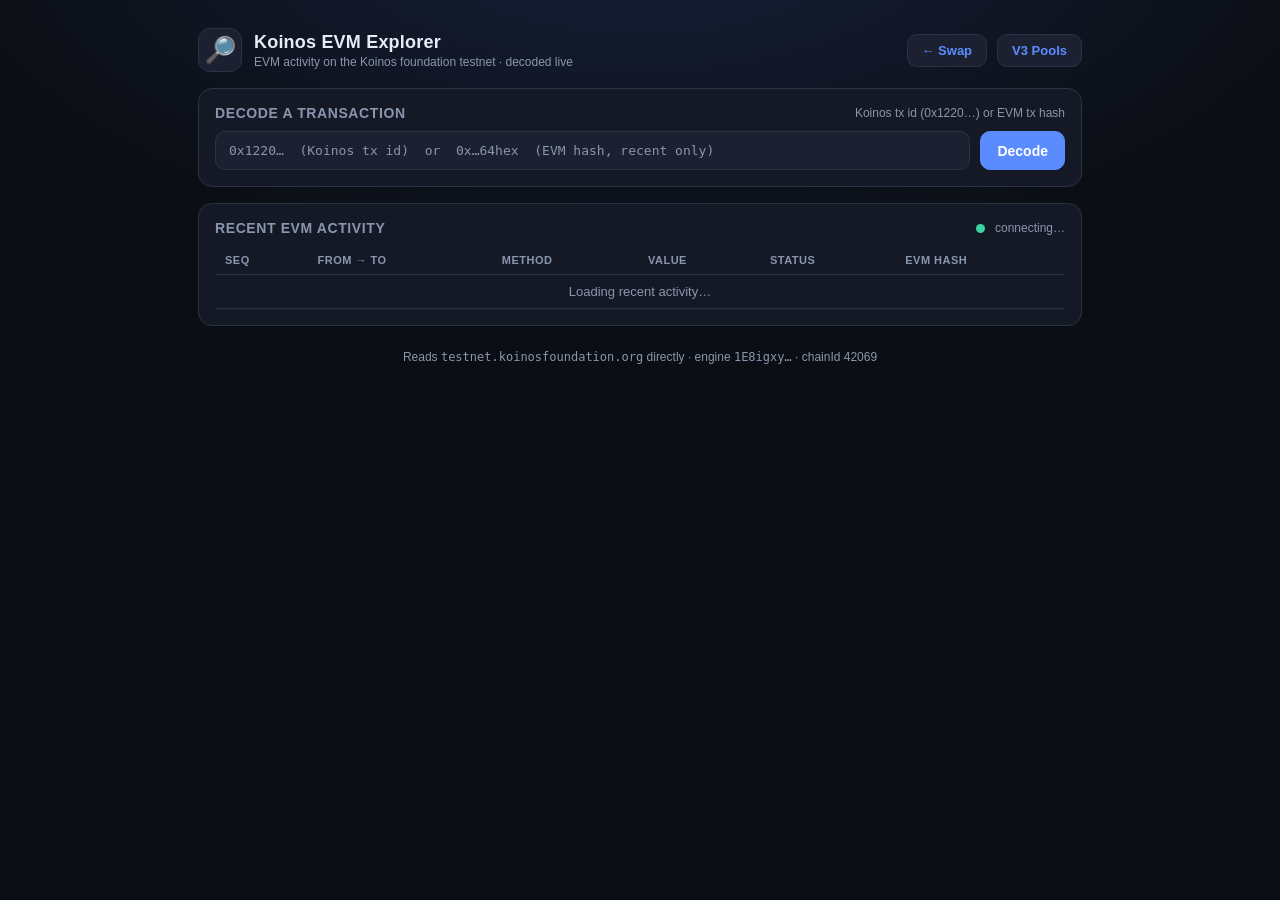
==== koinos-evm/ui/explorer.html @ c901d192 "Initial public release: Koinos EVM engine A proof-of-concept EVM execution layer for Koinos — revm c" ====
<!DOCTYPE html>
<html lang="en">
<head>
  <meta charset="UTF-8" />
  <meta name="viewport" content="width=device-width, initial-scale=1.0" />
  <title>Koinos EVM — Explorer</title>
  <link rel="stylesheet" href="styles.css" />
  <link rel="stylesheet" href="explorer.css" />
</head>
<body>
  <main class="app-wide">
    <header class="topbar">
      <div class="brand">
        <span class="logo">🔎</span>
        <div>
          <h1>Koinos EVM Explorer</h1>
          <p class="sub">EVM activity on the Koinos foundation testnet · decoded live</p>
        </div>
      </div>
      <span style="display:flex;gap:10px">
        <a class="navlink" href="index.html">← Swap</a>
        <a class="navlink" href="pool.html">V3 Pools</a>
      </span>
    </header>

    <section class="card">
      <div class="card-head">
        <h2>Decode a transaction</h2>
        <span class="hint">Koinos tx id (0x1220…) or EVM tx hash</span>
      </div>
      <div class="decode-row">
        <input id="decodeInput" type="text" autocomplete="off" spellcheck="false"
               placeholder="0x1220…  (Koinos tx id)  or  0x…64hex  (EVM hash, recent only)" />
        <button id="decodeBtn" class="btn btn-primary">Decode</button>
      </div>
      <div id="decodeResult"></div>
    </section>

    <section class="card">
      <div class="card-head">
        <h2>Recent EVM activity</h2>
        <div class="feed-status">
          <span id="feedDot" class="dot"></span>
          <span id="feedInfo" class="hint">connecting…</span>
        </div>
      </div>
      <table class="feed">
        <thead>
          <tr>
            <th>Seq</th>
            <th>From → To</th>
            <th>Method</th>
            <th>Value</th>
            <th>Status</th>
            <th>EVM hash</th>
          </tr>
        </thead>
        <tbody id="feedBody">
          <tr><td colspan="6" class="empty-feed">Loading recent activity…</td></tr>
        </tbody>
      </table>
    </section>

    <footer class="foot">
      Reads <code>testnet.koinosfoundation.org</code> directly · engine
      <code id="engineFoot">1E8igxy…</code> · chainId 42069
    </footer>
  </main>
  <script type="module" src="explorer.js"></script>
</body>
</html>
---- koinos-evm/ui/styles.css ----
:root {
  --bg: #0b0e14;
  --panel: #141925;
  --panel-2: #1b2130;
  --border: #2a3346;
  --text: #e6ebf5;
  --muted: #8a96ad;
  --accent: #5b8cff;
  --accent-2: #38d39f;
  --danger: #ff6b6b;
  --radius: 14px;
}

* { box-sizing: border-box; }

body {
  margin: 0;
  font-family: -apple-system, BlinkMacSystemFont, "Segoe UI", Roboto, Helvetica, Arial, sans-serif;
  background: radial-gradient(1200px 600px at 50% -10%, #16203a 0%, var(--bg) 60%);
  color: var(--text);
  min-height: 100vh;
}

.app {
  max-width: 480px;
  margin: 0 auto;
  padding: 28px 18px 60px;
  display: flex;
  flex-direction: column;
  gap: 16px;
}

.topbar {
  display: flex;
  align-items: center;
  justify-content: space-between;
  gap: 12px;
}

.brand { display: flex; align-items: center; gap: 12px; }
.brand .logo {
  font-size: 26px;
  width: 44px; height: 44px;
  display: grid; place-items: center;
  background: var(--panel-2);
  border: 1px solid var(--border);
  border-radius: 12px;
}
.brand h1 { font-size: 18px; margin: 0; letter-spacing: .2px; }
.brand .sub { margin: 2px 0 0; font-size: 12px; color: var(--muted); }

.card {
  background: var(--panel);
  border: 1px solid var(--border);
  border-radius: var(--radius);
  padding: 16px;
}

.card-head {
  display: flex; align-items: center; justify-content: space-between;
  margin-bottom: 10px;
}
.card-head h2 { font-size: 14px; margin: 0; color: var(--muted); font-weight: 600; text-transform: uppercase; letter-spacing: .6px; }

.status-row {
  display: flex; align-items: center; justify-content: space-between;
  padding: 6px 0;
}
.status-row + .status-row { border-top: 1px solid var(--border); }
.label { color: var(--muted); font-size: 13px; }
.status code { font-size: 13px; color: var(--text); }

.pill {
  font-size: 12px; padding: 4px 10px; border-radius: 999px;
  background: rgba(56,211,159,.12); color: var(--accent-2);
  border: 1px solid rgba(56,211,159,.3);
}
.pill.warn { background: rgba(255,107,107,.12); color: var(--danger); border-color: rgba(255,107,107,.3); }

.balances { list-style: none; margin: 0; padding: 0; display: flex; flex-direction: column; gap: 8px; }
.bal {
  display: flex; align-items: center; justify-content: space-between;
  background: var(--panel-2); border: 1px solid var(--border);
  border-radius: 10px; padding: 12px 14px;
}
.bal .sym { font-weight: 600; }
.bal .amt { font-variant-numeric: tabular-nums; color: var(--text); }
.bal .name { color: var(--muted); font-size: 12px; margin-left: 8px; font-weight: 400; }

.hint { font-size: 12px; color: var(--muted); }

.faucet-btns { display: flex; gap: 10px; flex-wrap: wrap; }
.faucet-btns .btn { flex: 1 1 140px; }

.swap-row {
  display: flex; align-items: center; gap: 10px;
  background: var(--panel-2); border: 1px solid var(--border);
  border-radius: 10px; padding: 10px 12px;
}
.swap-row .amount {
  flex: 1; min-width: 0; background: transparent; border: none; outline: none;
  color: var(--text); font-size: 22px; font-variant-numeric: tabular-nums;
}
.swap-row .amount::placeholder { color: var(--muted); }
.token-sel {
  background: var(--panel); color: var(--text);
  border: 1px solid var(--border); border-radius: 8px;
  padding: 8px 10px; font: inherit; font-weight: 600; cursor: pointer;
}
.swap-sub {
  display: flex; align-items: center; justify-content: space-between;
  font-size: 12px; color: var(--muted); margin: 6px 2px 0;
}
.swap-sub .amt, #balIn, #balOut { font-variant-numeric: tabular-nums; }
.link-btn {
  background: none; border: none; color: var(--accent);
  font: inherit; font-size: 12px; font-weight: 600; cursor: pointer; padding: 0;
}
.link-btn:hover:not(:disabled) { text-decoration: underline; }
.link-btn:disabled { color: var(--muted); cursor: not-allowed; }

.swap-flip { display: flex; justify-content: center; margin: 6px 0; }
.swap-flip .btn { padding: 4px 12px; font-size: 16px; line-height: 1; }
.swap-meta { color: var(--muted); font-size: 12px; margin: 10px 2px; min-height: 16px; }
.swap-btn { width: 100%; margin-top: 4px; padding: 13px; }

.btn {
  font: inherit; font-size: 14px; font-weight: 600;
  border-radius: 10px; padding: 10px 16px;
  border: 1px solid var(--border); background: var(--panel-2); color: var(--text);
  cursor: pointer; transition: filter .15s ease, opacity .15s ease;
}
.btn:hover:not(:disabled) { filter: brightness(1.12); }
.btn:disabled { opacity: .5; cursor: not-allowed; }
.btn-primary { background: var(--accent); border-color: var(--accent); color: #fff; }
.btn-ghost { padding: 6px 10px; background: transparent; }

.toast {
  position: fixed; left: 50%; bottom: 22px; transform: translateX(-50%);
  max-width: 440px; width: calc(100% - 36px);
  background: var(--panel-2); border: 1px solid var(--border);
  border-radius: 10px; padding: 12px 14px; font-size: 13px;
  box-shadow: 0 8px 30px rgba(0,0,0,.4);
}
.toast.err { border-color: rgba(255,107,107,.5); color: var(--danger); }
.toast.ok { border-color: rgba(56,211,159,.5); }
.toast-link { color: var(--accent); text-decoration: underline; font-weight: 600; white-space: nowrap; }

.foot { text-align: center; color: var(--muted); font-size: 12px; margin-top: 8px; }
.foot code, .status code, code { font-family: ui-monospace, SFMono-Regular, Menlo, monospace; }

.hidden { display: none !important; }
---- koinos-evm/ui/explorer.css ----
/* Explorer-specific styles. Loaded AFTER styles.css; reuses its design tokens. */

.app-wide {
  max-width: 920px;
  margin: 0 auto;
  padding: 28px 18px 60px;
  display: flex;
  flex-direction: column;
  gap: 16px;
}

.navlink {
  font-size: 13px;
  font-weight: 600;
  color: var(--accent);
  text-decoration: none;
  border: 1px solid var(--border);
  background: var(--panel-2);
  border-radius: 10px;
  padding: 8px 14px;
}
.navlink:hover { filter: brightness(1.15); }

.feed-status { display: flex; align-items: center; gap: 10px; }
.dot {
  width: 9px; height: 9px; border-radius: 50%;
  background: var(--accent-2); box-shadow: 0 0 0 0 rgba(56,211,159,.5);
}
.dot.live { animation: pulse 1.8s infinite; }
.dot.err { background: var(--danger); }
@keyframes pulse {
  0% { box-shadow: 0 0 0 0 rgba(56,211,159,.45); }
  70% { box-shadow: 0 0 0 7px rgba(56,211,159,0); }
  100% { box-shadow: 0 0 0 0 rgba(56,211,159,0); }
}

/* Decode box */
.decode-row { display: flex; gap: 10px; flex-wrap: wrap; }
.decode-row input {
  flex: 1 1 320px; min-width: 0;
  background: var(--panel-2); border: 1px solid var(--border); border-radius: 10px;
  padding: 11px 13px; color: var(--text); font: inherit;
  font-family: ui-monospace, SFMono-Regular, Menlo, monospace; font-size: 13px;
}
.decode-row input::placeholder { color: var(--muted); }

/* Activity table */
.feed { width: 100%; border-collapse: collapse; font-size: 13px; }
.feed th {
  text-align: left; color: var(--muted); font-weight: 600; font-size: 11px;
  text-transform: uppercase; letter-spacing: .5px;
  padding: 8px 10px; border-bottom: 1px solid var(--border);
}
.feed td { padding: 9px 10px; border-bottom: 1px solid var(--border); vertical-align: top; }
.feed tr.row { cursor: pointer; transition: background .12s ease; }
.feed tr.row:hover { background: var(--panel-2); }
.feed tr.detail-row > td { background: var(--panel-2); padding: 0; }

.mono { font-family: ui-monospace, SFMono-Regular, Menlo, monospace; }
.addr { color: var(--text); }
.addr .tag { color: var(--accent); }
.method-pill {
  display: inline-block; font-size: 12px; font-weight: 600;
  padding: 3px 9px; border-radius: 999px;
  background: rgba(91,140,255,.12); color: var(--accent); border: 1px solid rgba(91,140,255,.3);
  white-space: nowrap;
}
.method-pill.unknown { background: rgba(138,150,173,.12); color: var(--muted); border-color: var(--border); }
.method-pill.create { background: rgba(56,211,159,.12); color: var(--accent-2); border-color: rgba(56,211,159,.3); }

.status-ok { color: var(--accent-2); }
.status-fail { color: var(--danger); }
.arrow { color: var(--muted); padding: 0 4px; }
.val-num { font-variant-numeric: tabular-nums; }
.muted { color: var(--muted); }
.empty-feed { text-align: center; color: var(--muted); padding: 30px 0; }

/* Detail panel */
.detail { padding: 14px 16px; display: flex; flex-direction: column; gap: 12px; }
.detail h3 { margin: 0 0 4px; font-size: 13px; color: var(--muted); text-transform: uppercase; letter-spacing: .5px; }
.kv { display: grid; grid-template-columns: 150px 1fr; gap: 6px 14px; font-size: 13px; }
.kv .k { color: var(--muted); }
.kv .v { color: var(--text); word-break: break-all; }
.kv .v a { color: var(--accent); }
.codeblock {
  background: var(--bg); border: 1px solid var(--border); border-radius: 10px;
  padding: 10px 12px; font-family: ui-monospace, SFMono-Regular, Menlo, monospace;
  font-size: 12px; white-space: pre-wrap; word-break: break-all; color: var(--text);
}
.log-item { border: 1px solid var(--border); border-radius: 10px; padding: 10px 12px; background: var(--bg); }
.log-item + .log-item { margin-top: 8px; }
.log-head { display: flex; gap: 8px; align-items: center; flex-wrap: wrap; margin-bottom: 6px; }
.ev-pill {
  font-size: 12px; font-weight: 600; padding: 2px 8px; border-radius: 999px;
  background: rgba(56,211,159,.12); color: var(--accent-2); border: 1px solid rgba(56,211,159,.3);
}
.links-row { display: flex; gap: 14px; flex-wrap: wrap; font-size: 13px; }
.links-row a { color: var(--accent); }
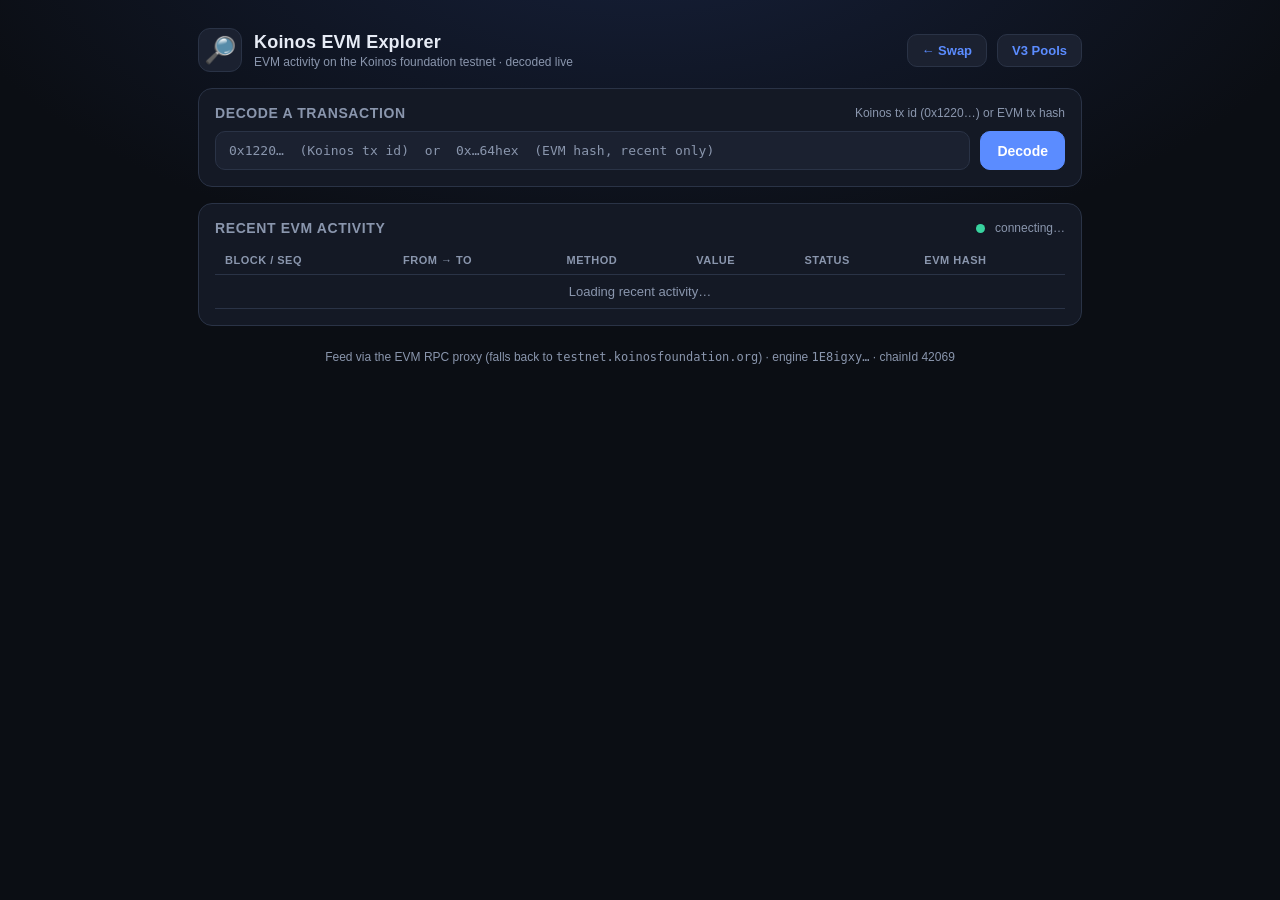
==== commit 6e4f9498: "ui: guided quest dApp + dual-layer tx inspector + Koinos tx viewer quest.html — a four-step onboardi" ====
--- a/koinos-evm/ui/explorer.html
+++ b/koinos-evm/ui/explorer.html
@@ -47,7 +47,7 @@
       <table class="feed">
         <thead>
           <tr>
-            <th>Seq</th>
+            <th>Block / Seq</th>
             <th>From → To</th>
             <th>Method</th>
             <th>Value</th>
@@ -62,7 +62,7 @@
     </section>
 
     <footer class="foot">
-      Reads <code>testnet.koinosfoundation.org</code> directly · engine
+      Feed via the EVM RPC proxy (falls back to <code>testnet.koinosfoundation.org</code>) · engine
       <code id="engineFoot">1E8igxy…</code> · chainId 42069
     </footer>
   </main>
